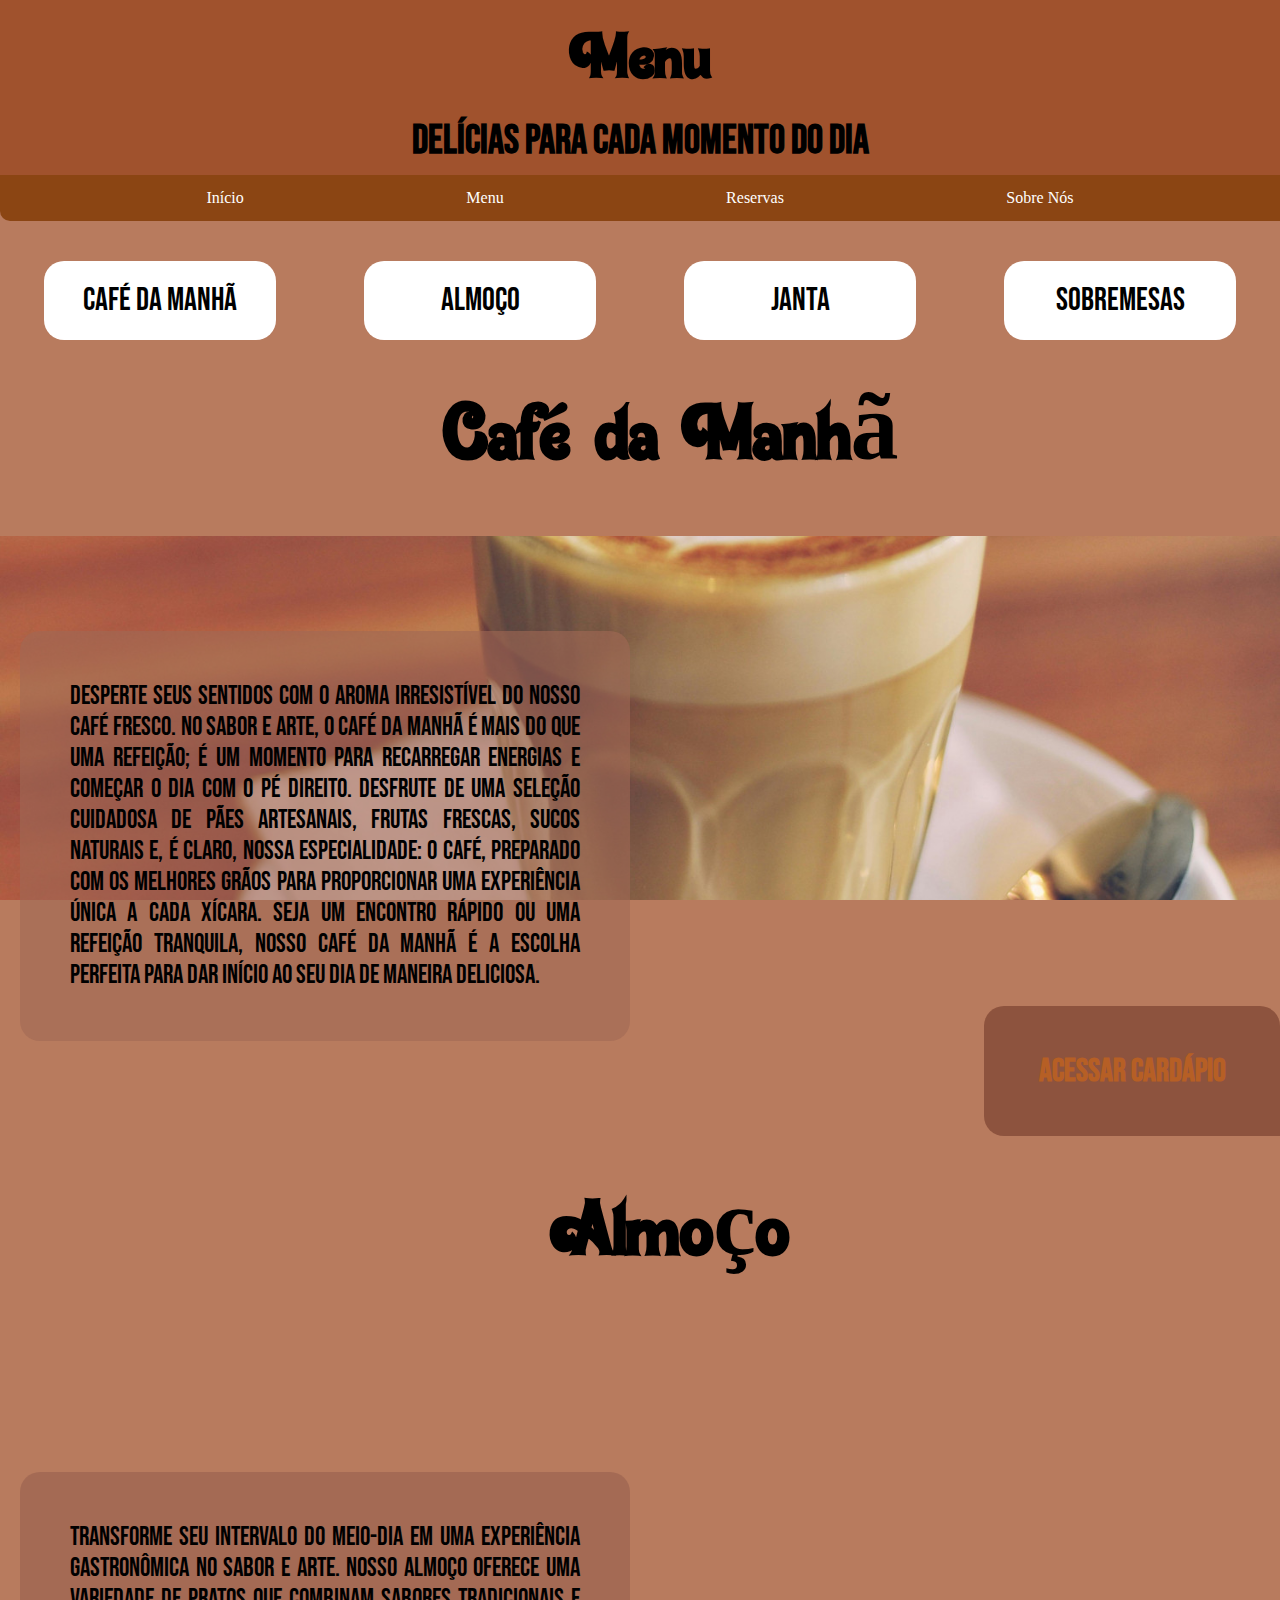
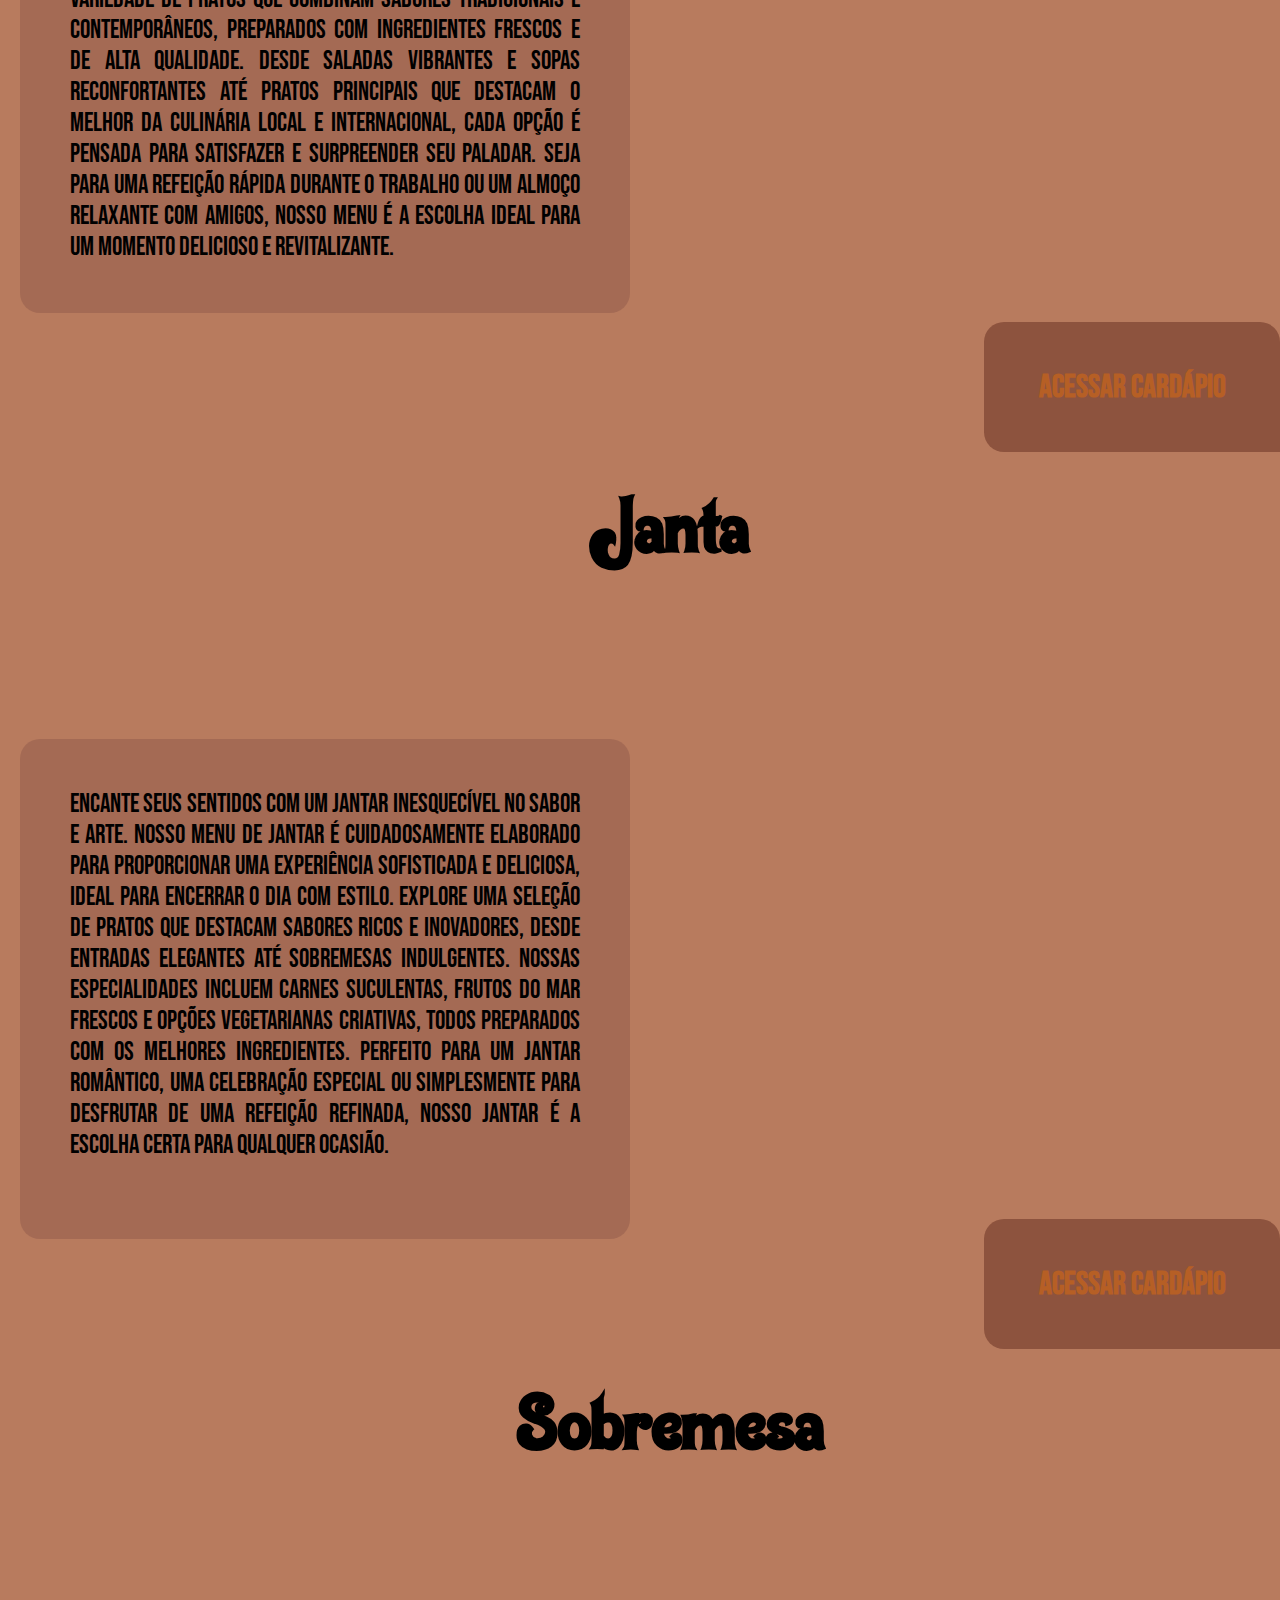
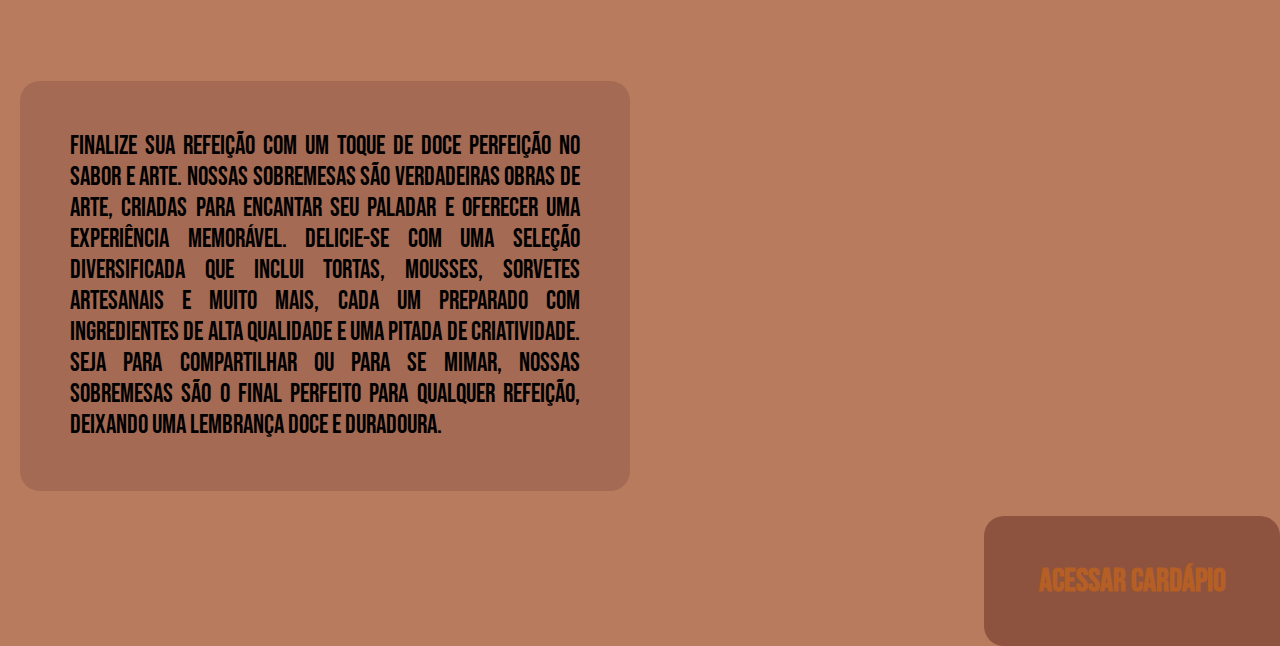
==== menu.html @ 0aed7775 "atualizei o trabalho" ====
<!DOCTYPE html>
<html lang="pt-br">
<head>
    <meta charset="UTF-8">
    <meta name="viewport" content="width=device-width, initial-scale=1.0">
    <title>Menu</title>
    <link rel="stylesheet" href="style2.css">
    <link rel="shortcut icon" href="/imagens/favicon.ico" type="image/x-icon">
</head>
<body>
    <header>
        <h1>Menu</h1>
        <h2>Delícias para Cada Momento do Dia</h2>
    </header>
    <nav>
        <ul>
            <li class="lista"><a href="index.html">Início</a></li>
            <li class="lista"><a href="menu.html">Menu</a>
                <ul>
                        <li><a href="cafe.html">Café da Manhã</a></li>
                        <li><a href="almoco.html">Almoço</a></li>
                        <li><a href="janta.html">Jantar</a></li>
                        <li><a href="sobremesas.html">Sobremesas</a></li>
                </ul>
            </li>
            <li class="lista"><a href="reservas.html">Reservas</a></li>
            <li class="lista"><a href="sobre.html">Sobre Nós</a></li>
        </ul>
    </nav>
    <section class="wrapper">
        <div><a href="#cafe">Café da Manhã</a></div>
        <div><a href="#almoco">Almoço</a></div>
        <div><a href="#janta">Janta</a></div>
        <div><a href="#sobremesa">Sobremesas</a></div>

    </section>
    <div class="cafe-titulo"  id="cafe">
        <h1>Café da Manhã</h1>
    </div>
    <section class="cafe">
        <p>Desperte seus sentidos com o aroma irresistível do nosso café fresco. No Sabor e Arte, o café da manhã é mais do que uma refeição; é um momento para recarregar energias e começar o dia com o pé direito. Desfrute de uma seleção cuidadosa de pães artesanais, frutas frescas, sucos naturais e, é claro, nossa especialidade: o café, preparado com os melhores grãos para proporcionar uma experiência única a cada xícara. Seja um encontro rápido ou uma refeição tranquila, nosso café da manhã é a escolha perfeita para dar início ao seu dia de maneira deliciosa.
        </p>
        <div class="cardapio">Acessar cardápio</div>
    </section>
  
    <div class="almoco-titulo"  id="almoco">

        <h1>Almoço</h1>

    </div>
    <section class="almoco">
        <p>
            Transforme seu intervalo do meio-dia em uma experiência gastronômica no Sabor e Arte. Nosso almoço oferece uma variedade de pratos que combinam sabores tradicionais e contemporâneos, preparados com ingredientes frescos e de alta qualidade. Desde saladas vibrantes e sopas reconfortantes até pratos principais que destacam o melhor da culinária local e internacional, cada opção é pensada para satisfazer e surpreender seu paladar. Seja para uma refeição rápida durante o trabalho ou um almoço relaxante com amigos, nosso menu é a escolha ideal para um momento delicioso e revitalizante.
        </p>
        <div class="cardapio">Acessar cardápio</div>
    </section>
    <div class="janta-titulo"  id="janta">

        <h1>Janta</h1>

    </div>
    <section class="janta">
        <p>Encante seus sentidos com um jantar inesquecível no Sabor e Arte. Nosso menu de jantar é cuidadosamente elaborado para proporcionar uma experiência sofisticada e deliciosa, ideal para encerrar o dia com estilo. Explore uma seleção de pratos que destacam sabores ricos e inovadores, desde entradas elegantes até sobremesas indulgentes. Nossas especialidades incluem carnes suculentas, frutos do mar frescos e opções vegetarianas criativas, todos preparados com os melhores ingredientes. Perfeito para um jantar romântico, uma celebração especial ou simplesmente para desfrutar de uma refeição refinada, nosso jantar é a escolha certa para qualquer ocasião.</p>
        <div class="cardapio">Acessar cardápio</div>
    </section>

    <div class="sobremesa-titulo" id="sobremesa"><h1>Sobremesa</h1></div> 

    <section class="sobremesa" >
        <p>Finalize sua refeição com um toque de doce perfeição no Sabor e Arte. Nossas sobremesas são verdadeiras obras de arte, criadas para encantar seu paladar e oferecer uma experiência memorável. Delicie-se com uma seleção diversificada que inclui tortas, mousses, sorvetes artesanais e muito mais, cada um preparado com ingredientes de alta qualidade e uma pitada de criatividade. Seja para compartilhar ou para se mimar, nossas sobremesas são o final perfeito para qualquer refeição, deixando uma lembrança doce e duradoura.</p>
        <div class="cardapio">Acessar cardápio</div>
    </section>
</body>
</html>
---- style2.css ----
@charset "UTF-8";

@import url('https://fonts.googleapis.com/css2?family=Bebas+Neue&display=swap');

@font-face {
    font-family: "Boogie";
    src: url(Boogie.ttf) format('truetype');
}

.bebas-neue-regular {
    font-family: "Bebas Neue", sans-serif;
    font-weight: 400;
    font-style: normal;
}

*{
    margin: 0px;
    padding: 0px;
}

html{
    scroll-behavior: smooth;
}

a{
    text-decoration: none;
    color: black;
}

body{
    background-color: #B87B5E;
    overflow-x: hidden;
}

header{
    background-color: #A0522D;
    display: flex;
    flex-direction: column;
    align-items: center;
}

header>h1{
    font-family: "Boogie";
    font-size: 80px;
    margin-top: 20px;
}
header>h2{
    font-family: "Bebas Neue";
    font-size: 40px;
    margin-top: -10px;
    padding: 10px;
}

nav ul {
    display: flex;
    justify-content: space-evenly;
    border-radius: 0px 0px 0px 10px;
    list-style-type: none;
    margin: 0;
    padding: 0;
    overflow: hidden;
    background-color: #8B4513;
}

nav ul li {
    float: left;
}

nav ul li a {
    display: block;
    color: #ffffff;
    text-align: center;
    padding: 14px 16px;
    text-decoration: none;
}

nav ul li a:hover {
    border-radius: 10px;
    background-color: #A0522D;
}

nav ul li ul {
    display: none;
    position: absolute;
    background-color: #8B4513;
    min-width: 160px;
    z-index: 1;
}

nav ul li:hover ul {
    display: block;
    margin-left: -45px;
}

nav ul li ul li {
    float: none;
}

.wrapper{
    margin-top: 40px;
    display: flex;
    justify-content: space-around;    
}

.wrapper>div{
    font-family: "Bebas Neue";
    font-size: 2rem;
    background-color: white;
    padding: 20px;
    width: 15vw;
    text-align: center;
    border-radius: 20px;
    transition: transform 0.3s;
}
section.wrapper>div:hover{
    cursor: pointer;
    transform: scale(1.1);
}

.cafe-titulo{
    padding: 30px 30px;
    width: 100vw;
    display: flex;
    justify-content: center;
    font-family: "Boogie";
    font-size: 3rem;
}

section.cafe{
    justify-content: space-between;
    display: flex;
    align-items: center;
    background-image: url(imagens/cafe.jpg);
    background-position:left;
    background-size: cover;
    background-attachment: fixed;
    height: 600px;
}
section.cafe>p{
    border-radius: 20px;
    height: auto;
    margin-left: 20px;
    background-color: #a169549a;
    padding: 50px;
    width: 510px;
    text-align: justify;
    font-size: 1.6rem;
    font-family: "Bebas Neue";
}

.cardapio{
    font-weight:bold;
    font-size: 2rem;
    color: #b65f25;
    font-family: "Bebas Neue";
    text-align: center;
    align-self: flex-end;
    background-color:#8d533e;
    padding: 20px;
    border-radius: 20px 20px 0px 20px;
    width: 20vw;
    height: 10vh;
    align-content: center;
    transition: transform 0.3s;
}

.cardapio:hover{
    transform: scale(1.1);
    color:#8d533e;
    background-color:#b65f25;
    cursor: pointer;
}

.almoco-titulo{
    padding: 30px 30px;
    width: 100vw;
    display: flex;
    justify-content: center;
    font-family: "Boogie";
    font-size: 3rem;
}

section.almoco{
    justify-content: space-between;
    display: flex;
    align-items: center;
    background-image: url(imagens/almoco.jpg);
    background-position:left;
    background-size: cover;
    background-attachment: fixed;
    height: 80vh;
}

    section.almoco>p{
        border-radius: 20px;
        height: auto;
        margin-left: 20px;
        background-color: #a16954e5;
        padding: 50px;
        width: 510px;
        text-align: justify;
        font-size: 1.6rem;
        font-family: "Bebas Neue";
}

.janta-titulo{
    padding: 30px 30px;
    width: 100vw;
    display: flex;
    justify-content: center;
    font-family: "Boogie";
    font-size: 3rem;
}

section.janta{
    display: flex;
    justify-content: space-between;
    align-items: center;
    background-image: url(imagens/janta.jpg);
    background-position: left;
    background-size: cover;
    background-attachment: fixed;
    height: 80vh;
}
section.janta>p{
    margin-left: 20px;
    border-radius: 20px;
    height: 400px;
    background-color: #a16954e5;
    padding: 50px;
    width: 510px;
    text-align: justify;
    font-size: 1.6rem;
    font-family: "Bebas Neue";
}

.sobremesa-titulo{
    padding: 30px 30px;
    width: 100vw;
    display: flex;
    justify-content: center;
    font-family: "Boogie";
    font-size: 3rem;
}

section.sobremesa{
    display: flex;
    justify-content: space-between;
    align-items: center;
    background-image: url(imagens/sobremesa.jpg);
    background-position: left;
    background-size: cover;
    background-attachment: fixed;
    height: 80vh;
}

section.sobremesa>p{
    margin-left: 20px;
    border-radius: 20px;
    height: auto;
    background-color: #a16954e5;
    padding: 50px;
    width: 510px;
    text-align: justify;
    font-size: 1.6rem;
    font-family: "Bebas Neue";
}
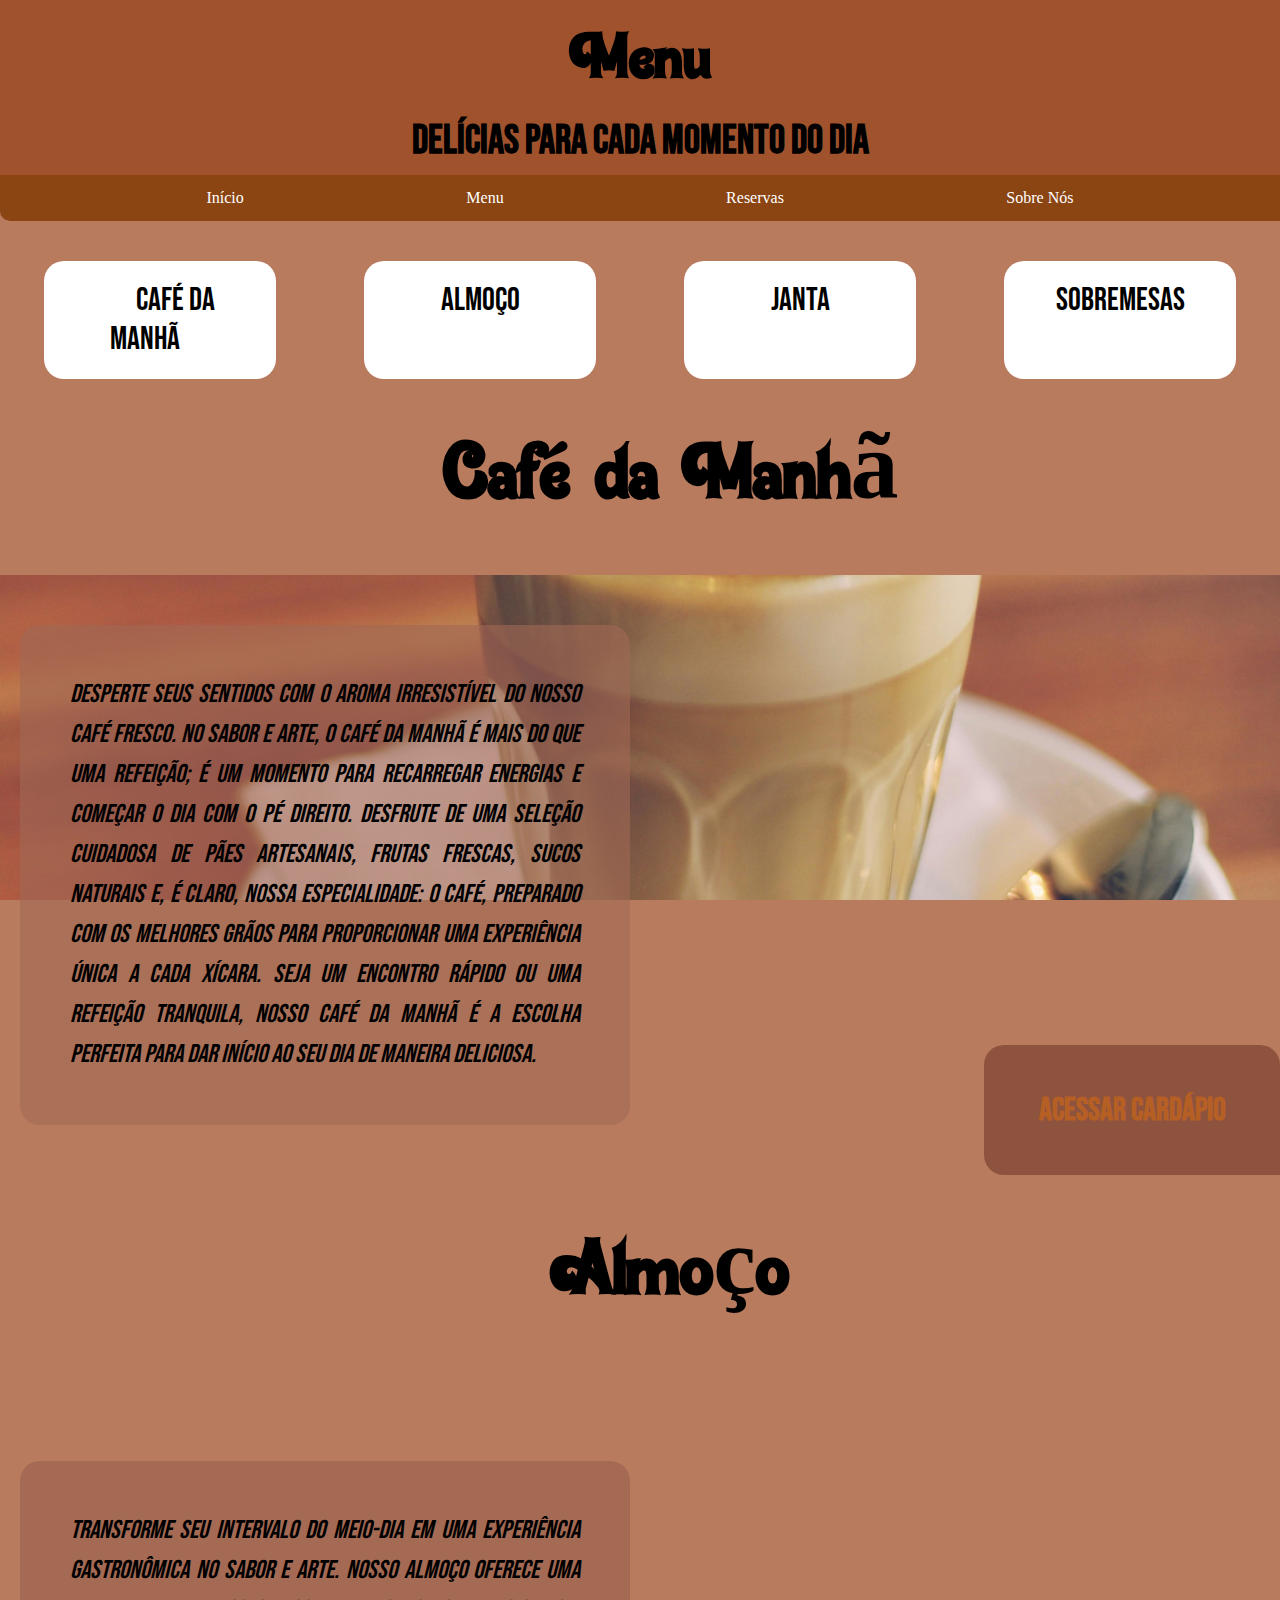
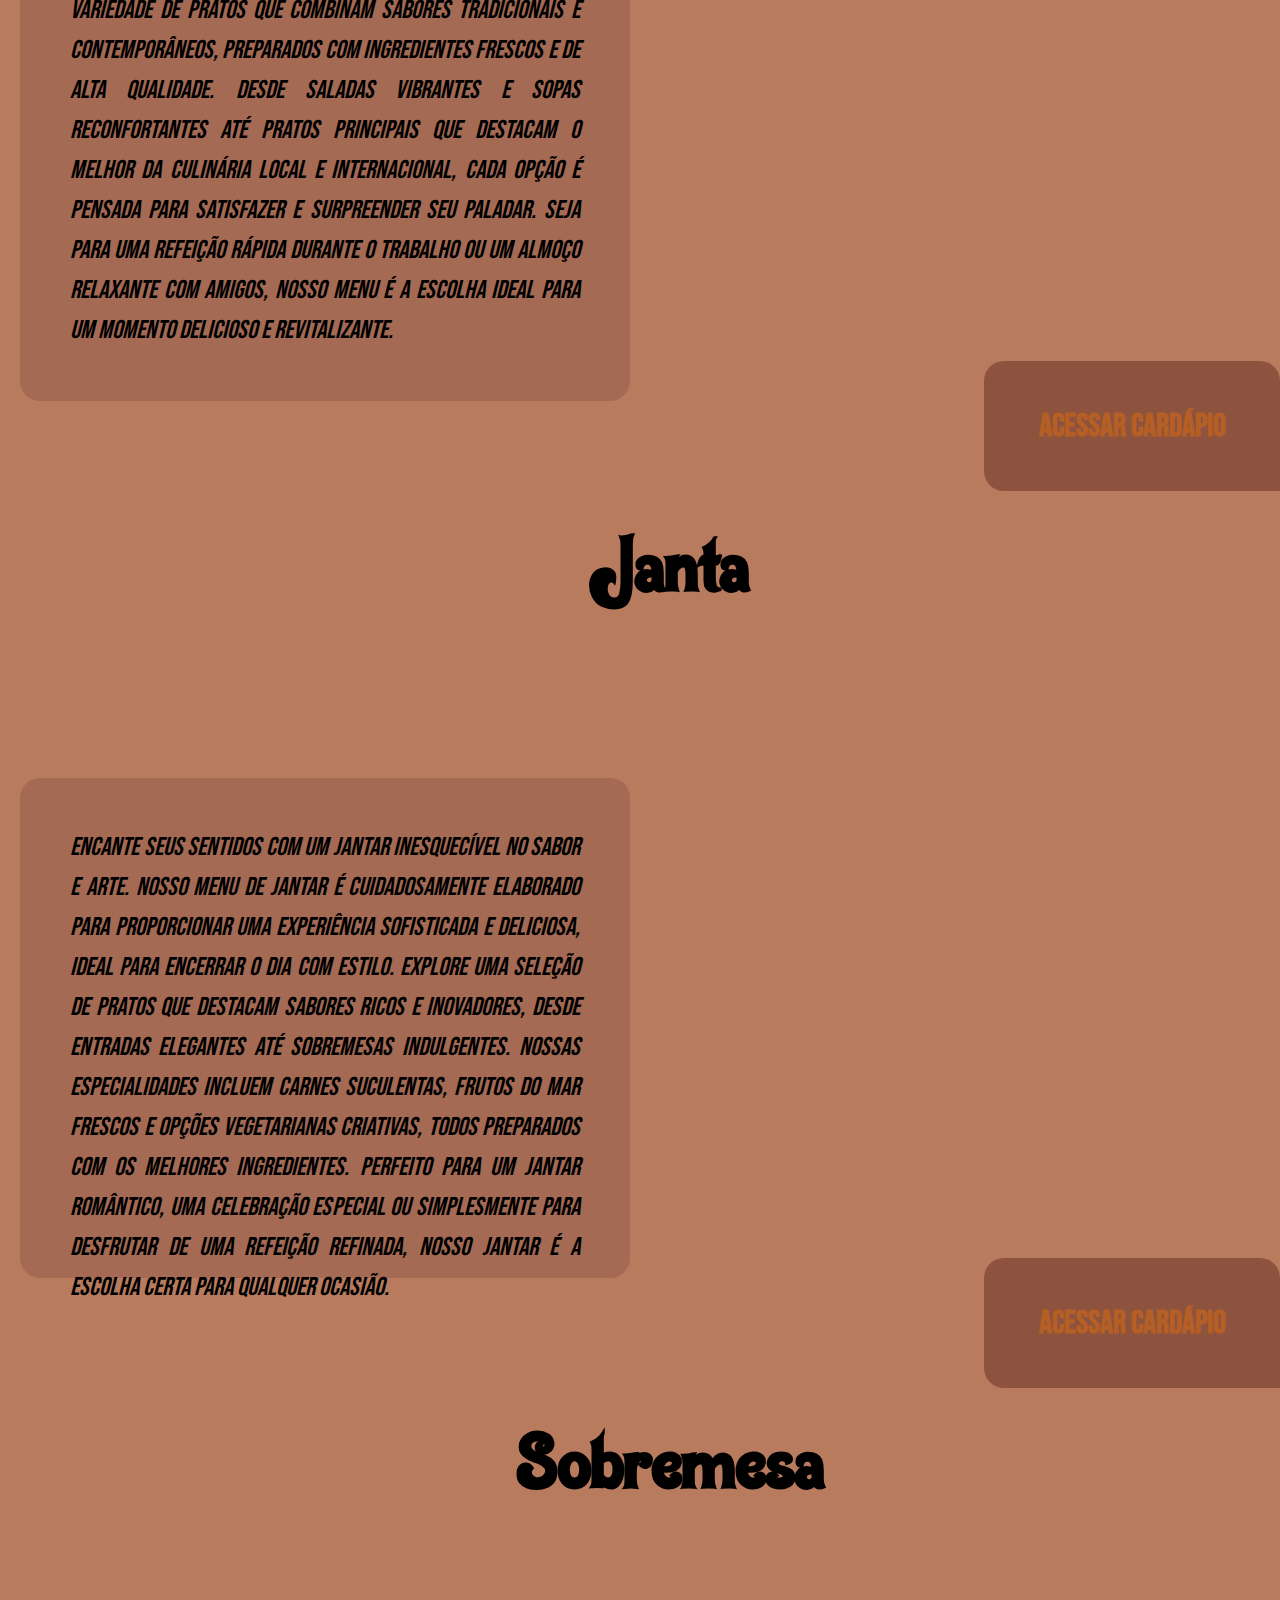
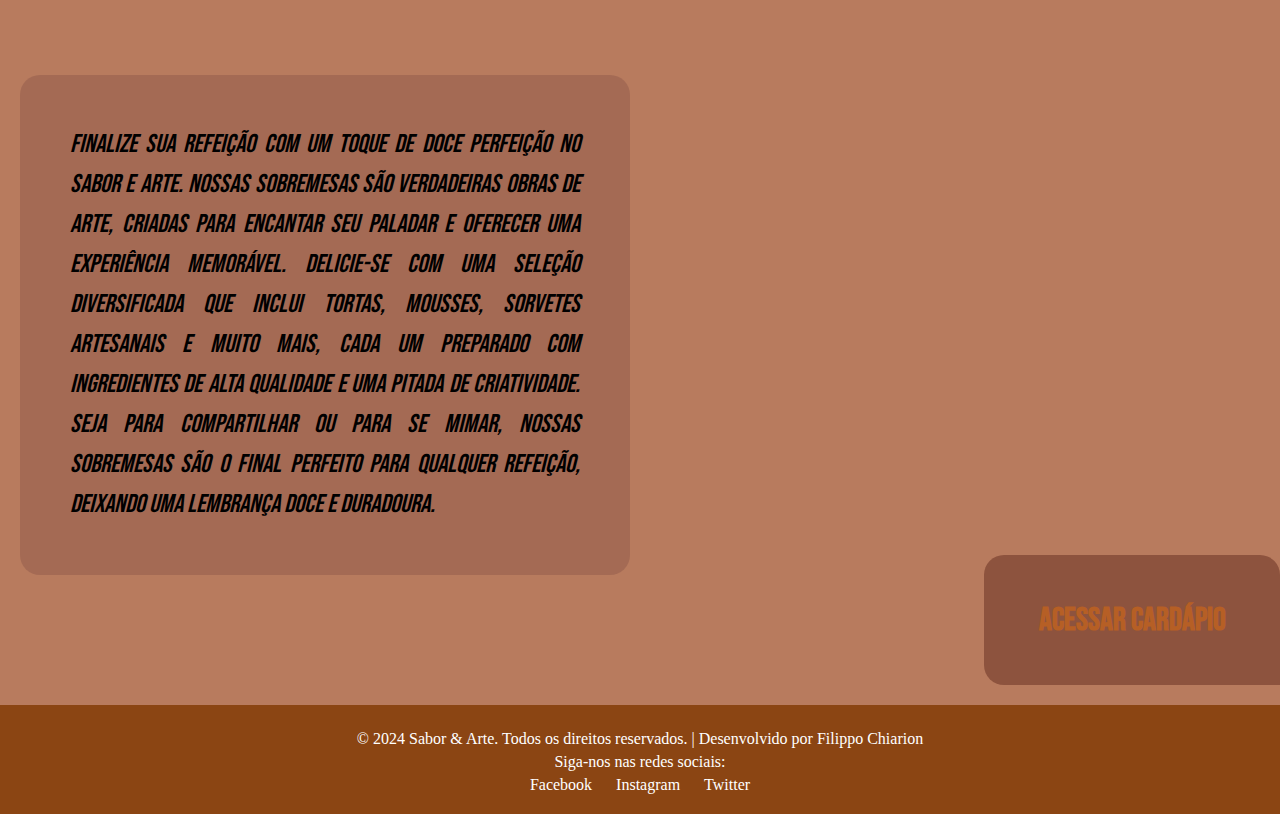
==== commit 1e2abc95: "." ====
--- a/menu.html
+++ b/menu.html
@@ -17,13 +17,13 @@
             <li class="lista"><a href="index.html">Início</a></li>
             <li class="lista"><a href="menu.html">Menu</a>
                 <ul>
-                        <li><a href="cafe.html">Café da Manhã</a></li>
-                        <li><a href="almoco.html">Almoço</a></li>
-                        <li><a href="janta.html">Jantar</a></li>
-                        <li><a href="sobremesas.html">Sobremesas</a></li>
+                        <li><a href="cardápio1.html">Café da Manhã</a></li>
+                        <li><a href="cardápio2.html">Almoço</a></li>
+                        <li><a href="cardápio3.html">Jantar</a></li>
+                        <li><a href="cardápio4.html">Sobremesas</a></li>
                 </ul>
             </li>
-            <li class="lista"><a href="reservas.html">Reservas</a></li>
+            <li class="lista"><a href="reservas.html" target="_blank">Reservas</a></li>
             <li class="lista"><a href="sobre.html">Sobre Nós</a></li>
         </ul>
     </nav>
@@ -38,9 +38,9 @@
         <h1>Café da Manhã</h1>
     </div>
     <section class="cafe">
-        <p>Desperte seus sentidos com o aroma irresistível do nosso café fresco. No Sabor e Arte, o café da manhã é mais do que uma refeição; é um momento para recarregar energias e começar o dia com o pé direito. Desfrute de uma seleção cuidadosa de pães artesanais, frutas frescas, sucos naturais e, é claro, nossa especialidade: o café, preparado com os melhores grãos para proporcionar uma experiência única a cada xícara. Seja um encontro rápido ou uma refeição tranquila, nosso café da manhã é a escolha perfeita para dar início ao seu dia de maneira deliciosa.
+        <p><i>Desperte seus sentidos com o aroma irresistível do nosso café fresco. No Sabor e Arte, o café da manhã é mais do que uma refeição; é um momento para recarregar energias e começar o dia com o pé direito. Desfrute de uma seleção cuidadosa de pães artesanais, frutas frescas, sucos naturais e, é claro, nossa especialidade: o café, preparado com os melhores grãos para proporcionar uma experiência única a cada xícara. Seja um encontro rápido ou uma refeição tranquila, nosso café da manhã é a escolha perfeita para dar início ao seu dia de maneira deliciosa.</i>
         </p>
-        <div class="cardapio">Acessar cardápio</div>
+            <a href="cardápio1.html" class="cardapio">Acessar cardápio</a>
     </section>
   
     <div class="almoco-titulo"  id="almoco">
@@ -50,9 +50,9 @@
     </div>
     <section class="almoco">
         <p>
-            Transforme seu intervalo do meio-dia em uma experiência gastronômica no Sabor e Arte. Nosso almoço oferece uma variedade de pratos que combinam sabores tradicionais e contemporâneos, preparados com ingredientes frescos e de alta qualidade. Desde saladas vibrantes e sopas reconfortantes até pratos principais que destacam o melhor da culinária local e internacional, cada opção é pensada para satisfazer e surpreender seu paladar. Seja para uma refeição rápida durante o trabalho ou um almoço relaxante com amigos, nosso menu é a escolha ideal para um momento delicioso e revitalizante.
+            <i>Transforme seu intervalo do meio-dia em uma experiência gastronômica no Sabor e Arte. Nosso almoço oferece uma variedade de pratos que combinam sabores tradicionais e contemporâneos, preparados com ingredientes frescos e de alta qualidade. Desde saladas vibrantes e sopas reconfortantes até pratos principais que destacam o melhor da culinária local e internacional, cada opção é pensada para satisfazer e surpreender seu paladar. Seja para uma refeição rápida durante o trabalho ou um almoço relaxante com amigos, nosso menu é a escolha ideal para um momento delicioso e revitalizante.</i>
         </p>
-        <div class="cardapio">Acessar cardápio</div>
+        <a href="cardápio2.html" class="cardapio">Acessar cardápio</a>
     </section>
     <div class="janta-titulo"  id="janta">
 
@@ -60,15 +60,24 @@
 
     </div>
     <section class="janta">
-        <p>Encante seus sentidos com um jantar inesquecível no Sabor e Arte. Nosso menu de jantar é cuidadosamente elaborado para proporcionar uma experiência sofisticada e deliciosa, ideal para encerrar o dia com estilo. Explore uma seleção de pratos que destacam sabores ricos e inovadores, desde entradas elegantes até sobremesas indulgentes. Nossas especialidades incluem carnes suculentas, frutos do mar frescos e opções vegetarianas criativas, todos preparados com os melhores ingredientes. Perfeito para um jantar romântico, uma celebração especial ou simplesmente para desfrutar de uma refeição refinada, nosso jantar é a escolha certa para qualquer ocasião.</p>
-        <div class="cardapio">Acessar cardápio</div>
+        <p><i>Encante seus sentidos com um jantar inesquecível no Sabor e Arte. Nosso menu de jantar é cuidadosamente elaborado para proporcionar uma experiência sofisticada e deliciosa, ideal para encerrar o dia com estilo. Explore uma seleção de pratos que destacam sabores ricos e inovadores, desde entradas elegantes até sobremesas indulgentes. Nossas especialidades incluem carnes suculentas, frutos do mar frescos e opções vegetarianas criativas, todos preparados com os melhores ingredientes. Perfeito para um jantar romântico, uma celebração especial ou simplesmente para desfrutar de uma refeição refinada, nosso jantar é a escolha certa para qualquer ocasião.</i></p>
+        <a href="cardápio3.html" class="cardapio">Acessar cardápio</a>
     </section>
 
     <div class="sobremesa-titulo" id="sobremesa"><h1>Sobremesa</h1></div> 
 
     <section class="sobremesa" >
-        <p>Finalize sua refeição com um toque de doce perfeição no Sabor e Arte. Nossas sobremesas são verdadeiras obras de arte, criadas para encantar seu paladar e oferecer uma experiência memorável. Delicie-se com uma seleção diversificada que inclui tortas, mousses, sorvetes artesanais e muito mais, cada um preparado com ingredientes de alta qualidade e uma pitada de criatividade. Seja para compartilhar ou para se mimar, nossas sobremesas são o final perfeito para qualquer refeição, deixando uma lembrança doce e duradoura.</p>
-        <div class="cardapio">Acessar cardápio</div>
+        <p><i>Finalize sua refeição com um toque de doce perfeição no Sabor e Arte. Nossas sobremesas são verdadeiras obras de arte, criadas para encantar seu paladar e oferecer uma experiência memorável. Delicie-se com uma seleção diversificada que inclui tortas, mousses, sorvetes artesanais e muito mais, cada um preparado com ingredientes de alta qualidade e uma pitada de criatividade. Seja para compartilhar ou para se mimar, nossas sobremesas são o final perfeito para qualquer refeição, deixando uma lembrança doce e duradoura.</i></p>
+        <a href="cardápio4.html" class="cardapio">Acessar cardápio</a>
     </section>
+    <footer>
+        <p>&copy; 2024 Sabor & Arte. Todos os direitos reservados. | Desenvolvido por <a href="https://github.com/FilippoChiarion" target="_blank">Filippo Chiarion</a></p>
+        <p>Siga-nos nas redes sociais:</p>
+        <ul>
+            <li><a href="https://www.facebook.com/seusaborarte">Facebook</a></li>
+            <li><a href="https://www.instagram.com/seusaborarte">Instagram</a></li>
+            <li><a href="https://www.twitter.com/seusaborarte">Twitter</a></li>
+        </ul>
+    </footer>
 </body>
 </html>--- a/style2.css
+++ b/style2.css
@@ -102,6 +102,10 @@
     justify-content: space-around;    
 }
 
+.wrapper>div>a{
+    padding:30px;
+}
+
 .wrapper>div{
     font-family: "Bebas Neue";
     font-size: 2rem;
@@ -112,6 +116,7 @@
     border-radius: 20px;
     transition: transform 0.3s;
 }
+
 section.wrapper>div:hover{
     cursor: pointer;
     transform: scale(1.1);
@@ -137,6 +142,7 @@
     height: 600px;
 }
 section.cafe>p{
+    line-height: 40px;
     border-radius: 20px;
     height: auto;
     margin-left: 20px;
@@ -192,6 +198,7 @@
 }
 
     section.almoco>p{
+        line-height: 40px;
         border-radius: 20px;
         height: auto;
         margin-left: 20px;
@@ -223,6 +230,7 @@
     height: 80vh;
 }
 section.janta>p{
+    line-height: 40px;
     margin-left: 20px;
     border-radius: 20px;
     height: 400px;
@@ -255,6 +263,7 @@
 }
 
 section.sobremesa>p{
+    line-height: 40px;
     margin-left: 20px;
     border-radius: 20px;
     height: auto;
@@ -264,4 +273,35 @@
     text-align: justify;
     font-size: 1.6rem;
     font-family: "Bebas Neue";
-}+}
+footer {
+    background-color: #8B4513;
+    color: #ffffff;
+    text-align: center;
+    padding: 20px 0;
+    margin-top: 20px;
+}
+
+footer a {
+    color: #ffffff;
+    text-decoration: none;
+}
+
+footer a:hover {
+    text-decoration: underline;
+}
+
+footer ul {
+    list-style-type: none;
+    padding: 0;
+}
+
+footer ul li {
+    display: inline;
+    margin: 0 10px;
+}
+
+footer p {
+    margin: 5px 0;
+}
+
